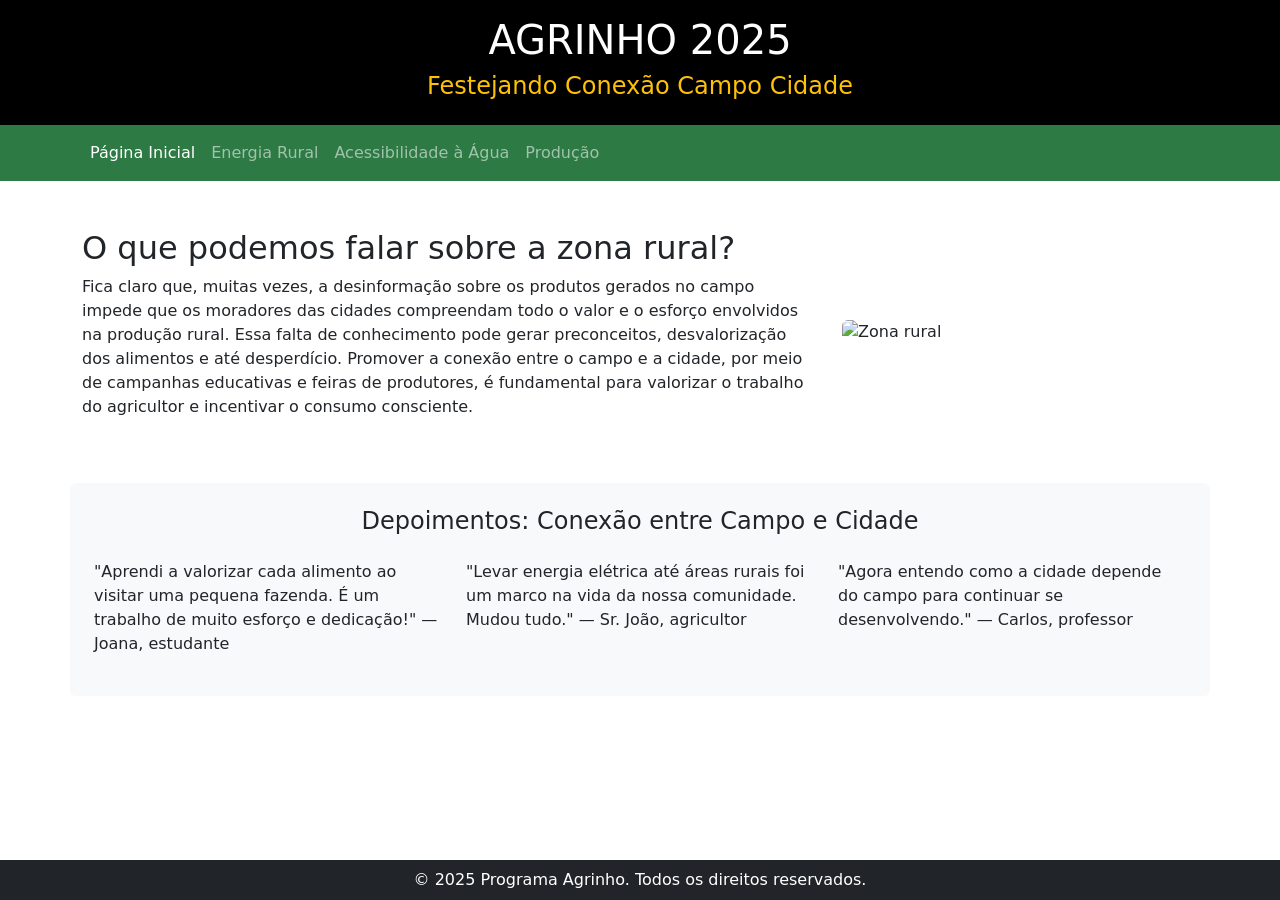
==== index.html @ e0ee24f1 "Add files via upload" ====
<!DOCTYPE html>
<html lang="pt-BR">
<head>
  <meta charset="UTF-8">
  <title>Agrinho 2025 – Conexão Campo-Cidade</title>
  <link href="https://cdn.jsdelivr.net/npm/bootstrap@5.3.3/dist/css/bootstrap.min.css" rel="stylesheet">
  <link rel="stylesheet" href="style.css">
</head>
<body>

  <!-- Cabeçalho -->
  <div class="bg-black text-white text-center p-3">
    <h1>AGRINHO 2025</h1>
    <h4 class="text-warning">Festejando Conexão Campo Cidade</h4>
  </div>

  <!-- Menu -->
  <nav class="navbar navbar-expand-lg navbar-dark" style="background-color: #2d7a44;">
    <div class="container">
      <ul class="navbar-nav">
        <li class="nav-item"><a class="nav-link active" href="index.html">Página Inicial</a></li>
        <li class="nav-item"><a class="nav-link" href="energia.html">Energia Rural</a></li>
        <li class="nav-item"><a class="nav-link" href="agua.html">Acessibilidade à Água</a></li>
        <li class="nav-item"><a class="nav-link" href="producao.html">Produção</a></li>
      </ul>
    </div>
  </nav>

  <!-- Conteúdo com imagem -->
  <div class="container mt-5">
    <div class="row align-items-center">
      <div class="col-md-8">
        <h2>O que podemos falar sobre a zona rural?</h2>
        <p>Fica claro que, muitas vezes, a desinformação sobre os produtos gerados no campo impede que os moradores das cidades compreendam todo o valor e o esforço envolvidos na produção rural. Essa falta de conhecimento pode gerar preconceitos, desvalorização dos alimentos e até desperdício. Promover a conexão entre o campo e a cidade, por meio de campanhas educativas e feiras de produtores, é fundamental para valorizar o trabalho do agricultor e incentivar o consumo consciente.</p>
      </div>
      <div class="col-md-4">
        <img src="download.jpeg" alt="Zona rural" class="img-fluid rounded">
      </div>
    </div>
  </div>

  <!-- Depoimentos -->
  <div class="container mt-5 bg-light p-4 rounded">
    <h4 class="text-center mb-4">Depoimentos: Conexão entre Campo e Cidade</h4>
    <div class="row">
      <div class="col-md-4">
        <blockquote>"Aprendi a valorizar cada alimento ao visitar uma pequena fazenda. É um trabalho de muito esforço e dedicação!" — <span>Joana, estudante</span></blockquote>
      </div>
      <div class="col-md-4">
        <blockquote>"Levar energia elétrica até áreas rurais foi um marco na vida da nossa comunidade. Mudou tudo." — <span>Sr. João, agricultor</span></blockquote>
      </div>
      <div class="col-md-4">
        <blockquote>"Agora entendo como a cidade depende do campo para continuar se desenvolvendo." — <span>Carlos, professor</span></blockquote>
      </div>
    </div>
  </div>
<!-- Rodapé Fixo -->
<footer class="fixed-bottom bg-dark text-white py-2">
    <div class="container text-center">
      <p class="mb-0">&copy; 2025 Programa Agrinho. Todos os direitos reservados.</p>
    </div>
  </footer>
</body>
</html>
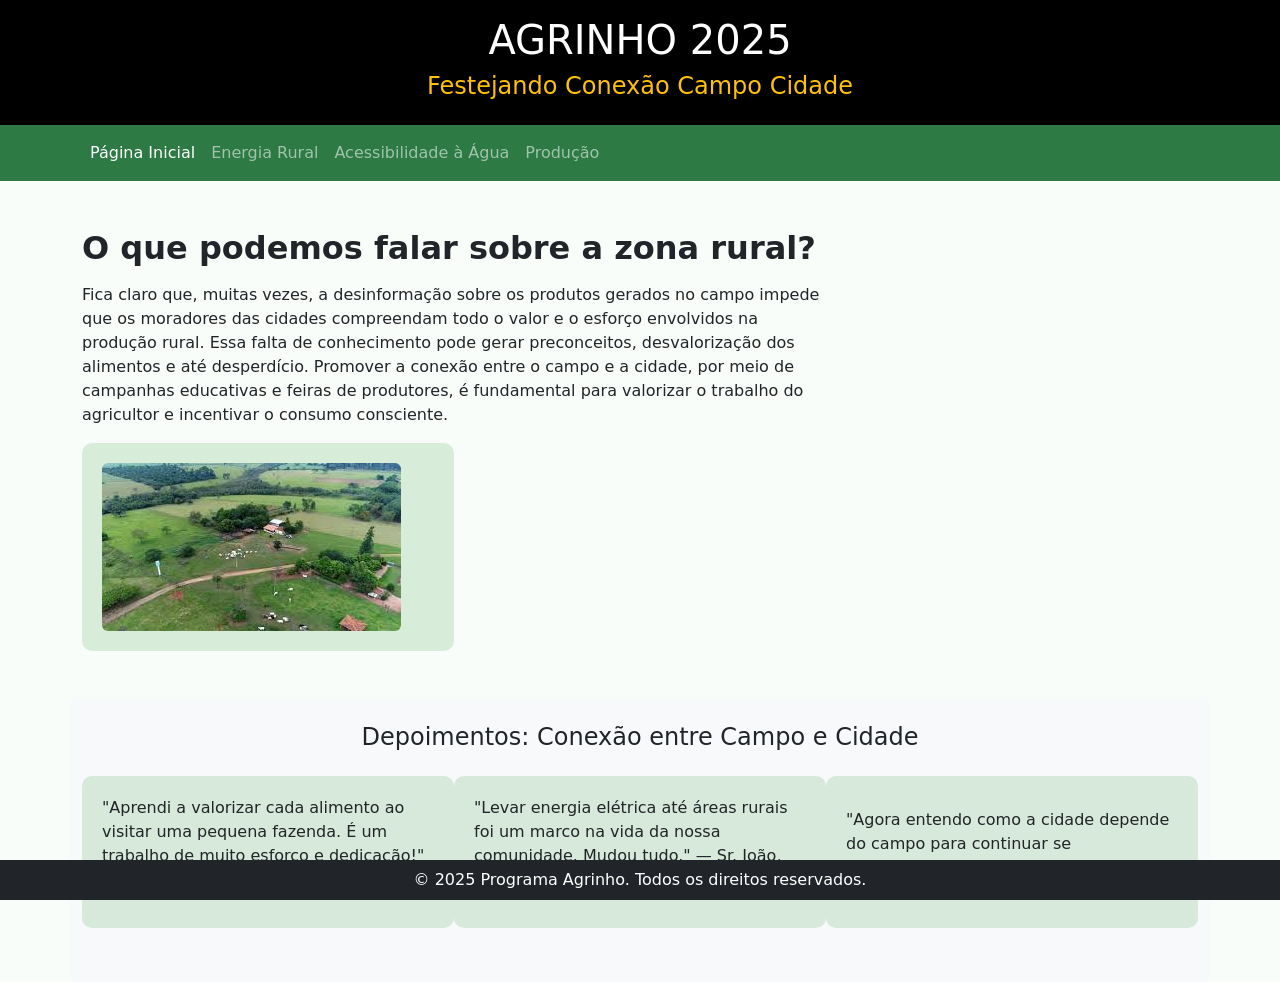
==== commit 8039c17e: "confirmar" ====
--- a/index.html
+++ b/index.html
@@ -27,7 +27,7 @@
   </nav>
 
   <!-- Conteúdo com imagem -->
-  <div class="container mt-5">
+  <div class="container mt-5"
     <div class="row align-items-center">
       <div class="col-md-8">
         <h2>O que podemos falar sobre a zona rural?</h2>
--- a/style.css
+++ b/style.css
@@ -0,0 +1,27 @@
+body {
+    scroll-behavior: smooth;
+    background-color: #f9fdf9;
+  }
+  
+  h2 {
+    margin-bottom: 1rem;
+    font-weight: 600;
+  }
+  
+  section {
+    background: #ffffff;
+    padding: 2rem;
+    border-left: 5px solid #2a5d27;
+    border-radius: 0.5rem;
+    box-shadow: 0 0 10px rgba(0,0,0,0.05);
+  }
+  .col-md-4{
+    display: flex;
+    justify-content: space-between;
+    align-items: center;
+    background-color: #3e9c462d;
+    border-radius: 10px;
+    margin-bottom: 30px;
+    padding: 20px;
+}
+ 
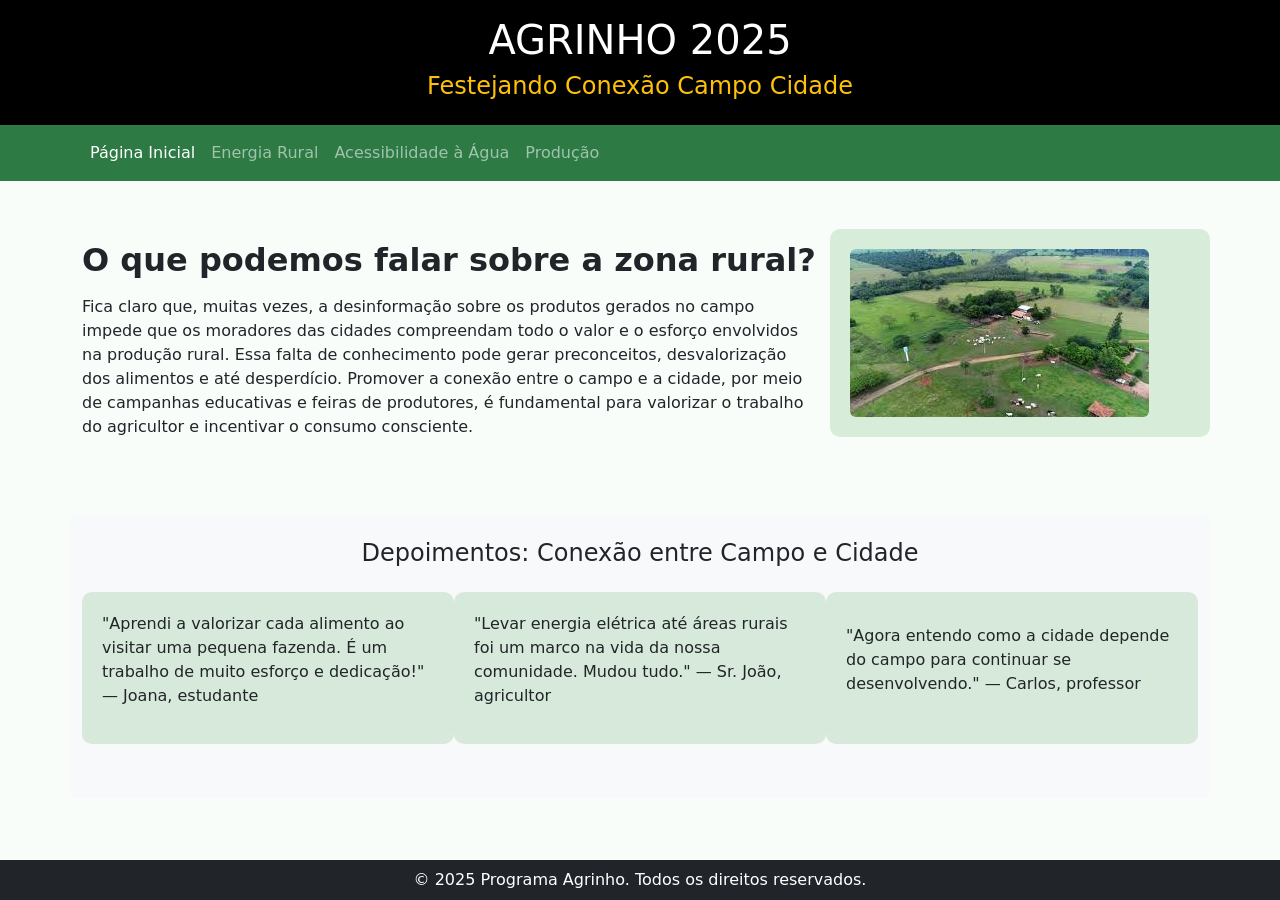
==== commit 32524d31: "Add files via upload" ====
--- a/index.html
+++ b/index.html
@@ -19,15 +19,15 @@
     <div class="container">
       <ul class="navbar-nav">
         <li class="nav-item"><a class="nav-link active" href="index.html">Página Inicial</a></li>
-        <li class="nav-item"><a class="nav-link" href="energia.html">Energia Rural</a></li>
-        <li class="nav-item"><a class="nav-link" href="agua.html">Acessibilidade à Água</a></li>
-        <li class="nav-item"><a class="nav-link" href="producao.html">Produção</a></li>
+        <li class="nav-item"><a class="nav-link" href="./tudo/energia.html">Energia Rural</a></li>
+        <li class="nav-item"><a class="nav-link" href="./tudo/agua.html">Acessibilidade à Água</a></li>
+        <li class="nav-item"><a class="nav-link" href="./tudo/producao.html">Produção</a></li>
       </ul>
     </div>
   </nav>
 
   <!-- Conteúdo com imagem -->
-  <div class="container mt-5"
+  <div class="container mt-5">
     <div class="row align-items-center">
       <div class="col-md-8">
         <h2>O que podemos falar sobre a zona rural?</h2>
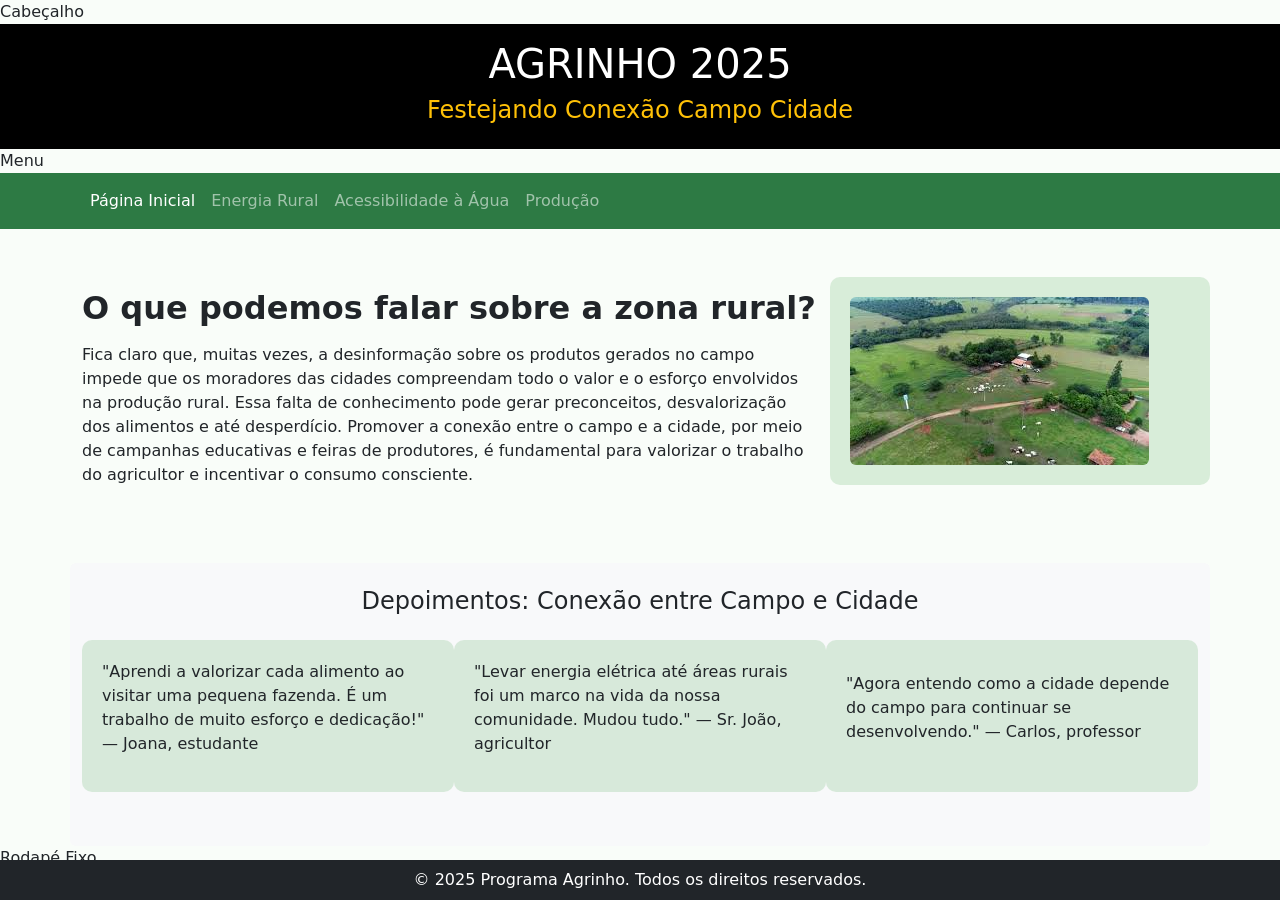
==== commit 3a549a40: "Update index.html" ====
--- a/index.html
+++ b/index.html
@@ -8,13 +8,13 @@
 </head>
 <body>
 
-  <!-- Cabeçalho -->
+  Cabeçalho 
   <div class="bg-black text-white text-center p-3">
     <h1>AGRINHO 2025</h1>
     <h4 class="text-warning">Festejando Conexão Campo Cidade</h4>
   </div>
 
-  <!-- Menu -->
+   Menu
   <nav class="navbar navbar-expand-lg navbar-dark" style="background-color: #2d7a44;">
     <div class="container">
       <ul class="navbar-nav">
@@ -26,7 +26,7 @@
     </div>
   </nav>
 
-  <!-- Conteúdo com imagem -->
+  
   <div class="container mt-5">
     <div class="row align-items-center">
       <div class="col-md-8">
@@ -39,7 +39,7 @@
     </div>
   </div>
 
-  <!-- Depoimentos -->
+  
   <div class="container mt-5 bg-light p-4 rounded">
     <h4 class="text-center mb-4">Depoimentos: Conexão entre Campo e Cidade</h4>
     <div class="row">
@@ -54,7 +54,7 @@
       </div>
     </div>
   </div>
-<!-- Rodapé Fixo -->
+ Rodapé Fixo
 <footer class="fixed-bottom bg-dark text-white py-2">
     <div class="container text-center">
       <p class="mb-0">&copy; 2025 Programa Agrinho. Todos os direitos reservados.</p>
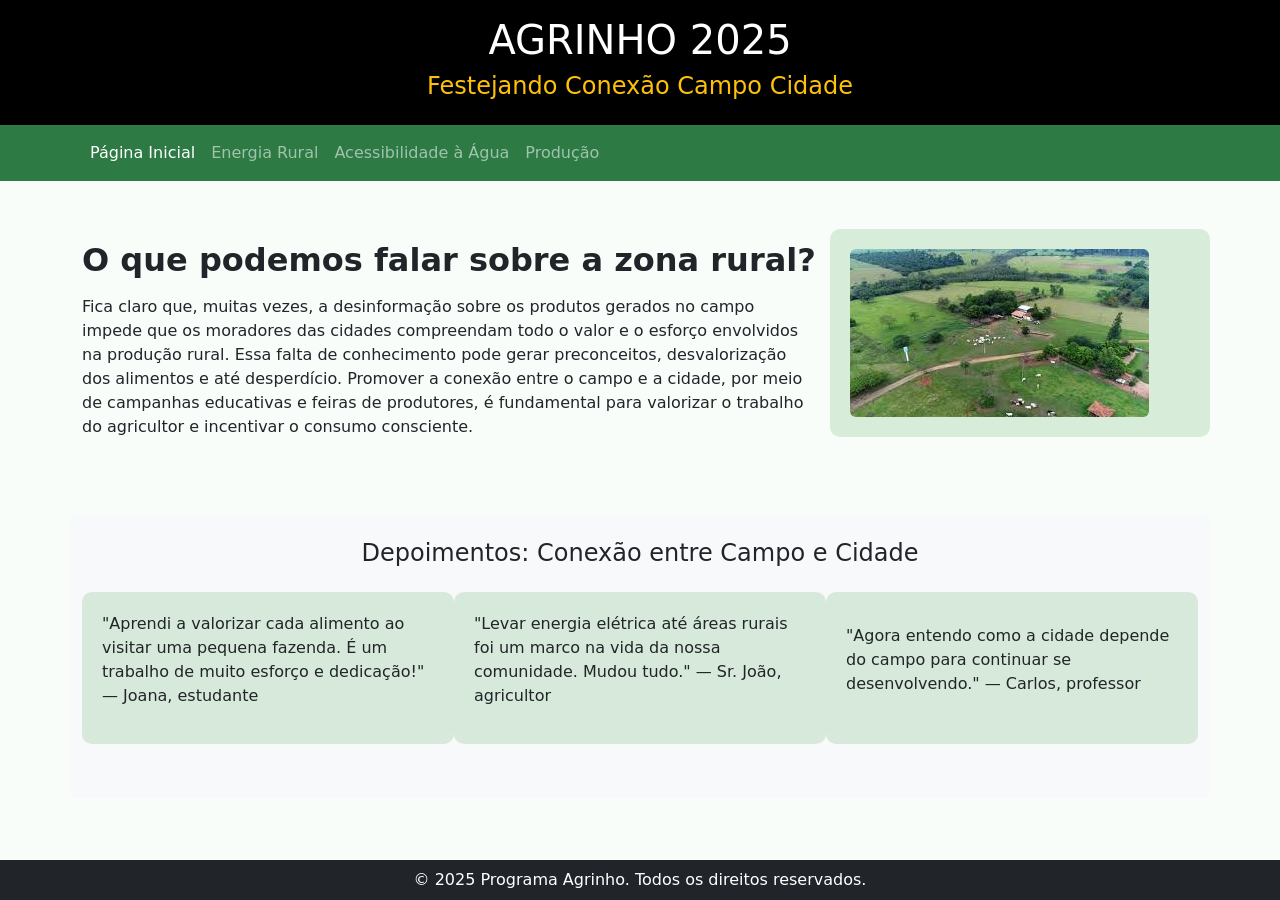
==== commit 2301b85d: "Add files via upload" ====
--- a/index.html
+++ b/index.html
@@ -8,13 +8,13 @@
 </head>
 <body>
 
-  Cabeçalho 
+  <!-- Cabeçalho -->
   <div class="bg-black text-white text-center p-3">
     <h1>AGRINHO 2025</h1>
     <h4 class="text-warning">Festejando Conexão Campo Cidade</h4>
   </div>
 
-   Menu
+  <!-- Menu -->
   <nav class="navbar navbar-expand-lg navbar-dark" style="background-color: #2d7a44;">
     <div class="container">
       <ul class="navbar-nav">
@@ -26,7 +26,7 @@
     </div>
   </nav>
 
-  
+  <!-- Conteúdo com imagem -->
   <div class="container mt-5">
     <div class="row align-items-center">
       <div class="col-md-8">
@@ -39,7 +39,7 @@
     </div>
   </div>
 
-  
+  <!-- Depoimentos -->
   <div class="container mt-5 bg-light p-4 rounded">
     <h4 class="text-center mb-4">Depoimentos: Conexão entre Campo e Cidade</h4>
     <div class="row">
@@ -54,7 +54,7 @@
       </div>
     </div>
   </div>
- Rodapé Fixo
+<!-- Rodapé Fixo -->
 <footer class="fixed-bottom bg-dark text-white py-2">
     <div class="container text-center">
       <p class="mb-0">&copy; 2025 Programa Agrinho. Todos os direitos reservados.</p>
